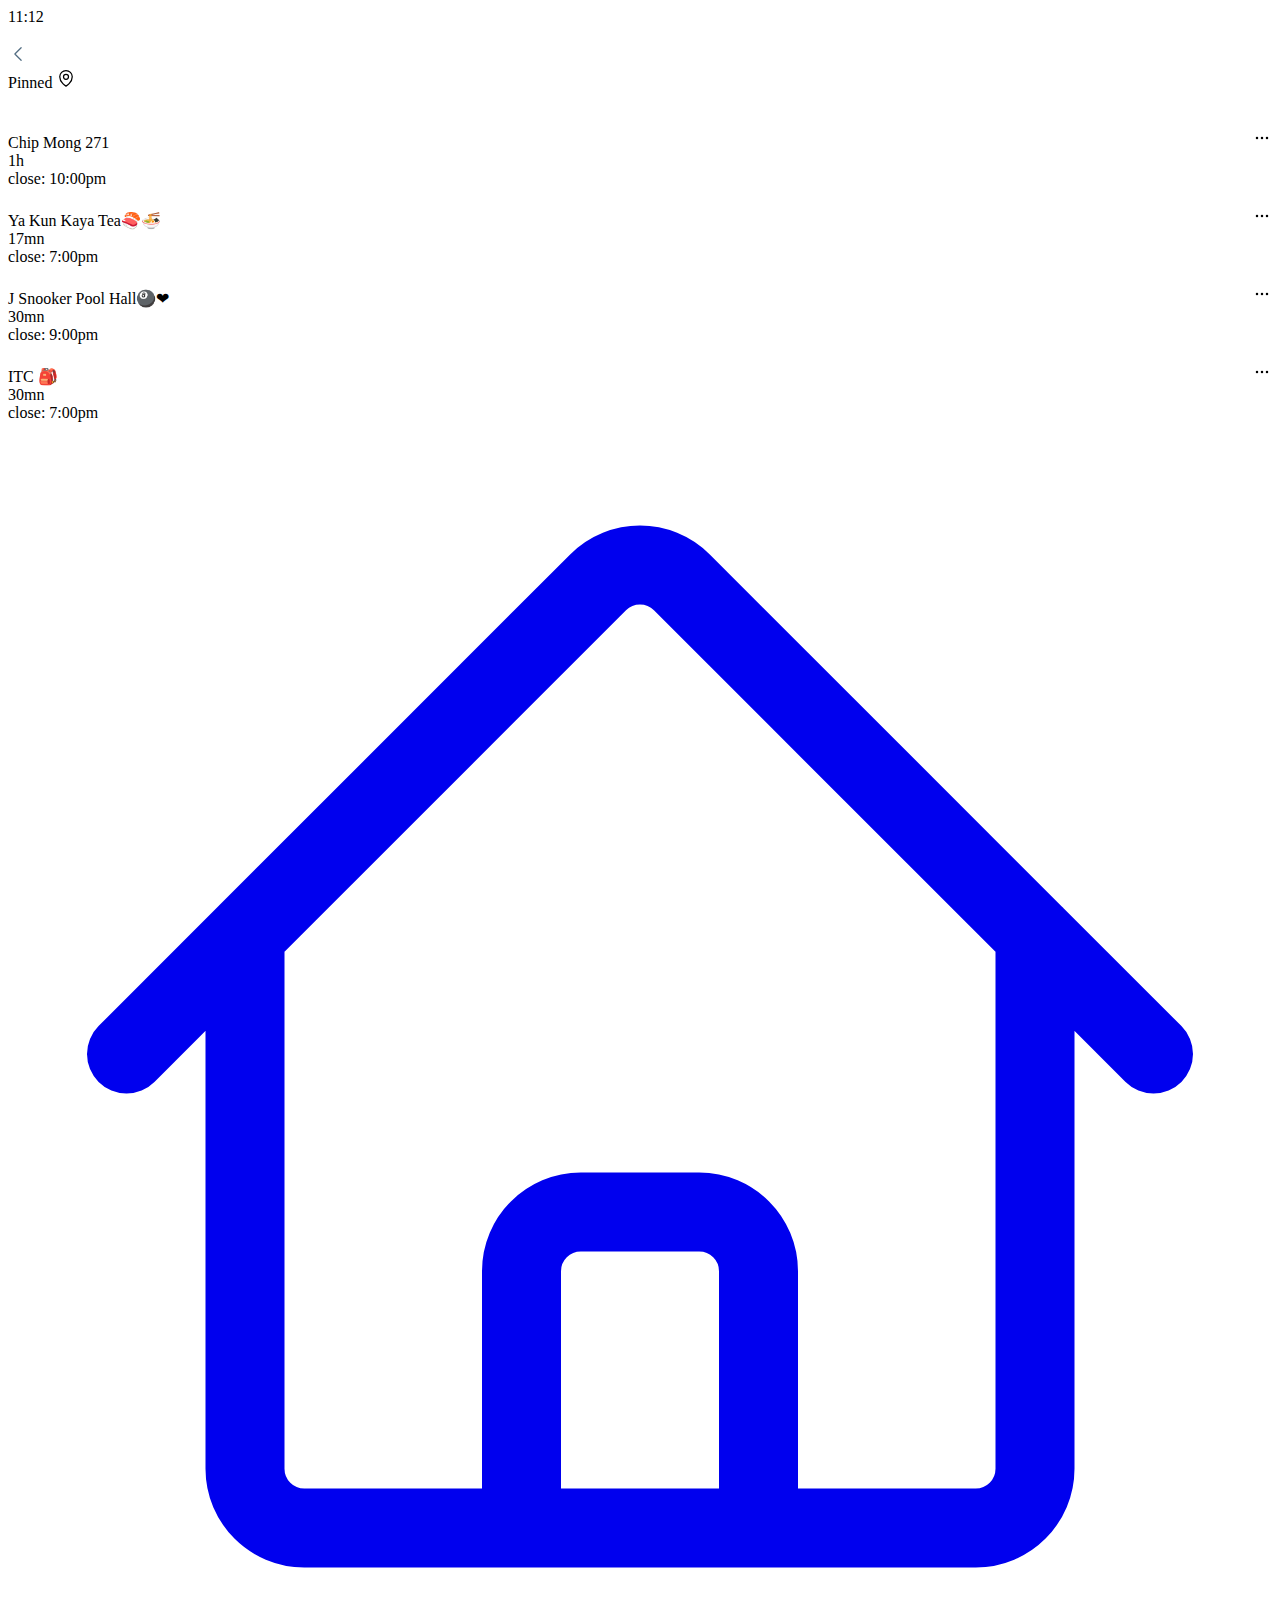
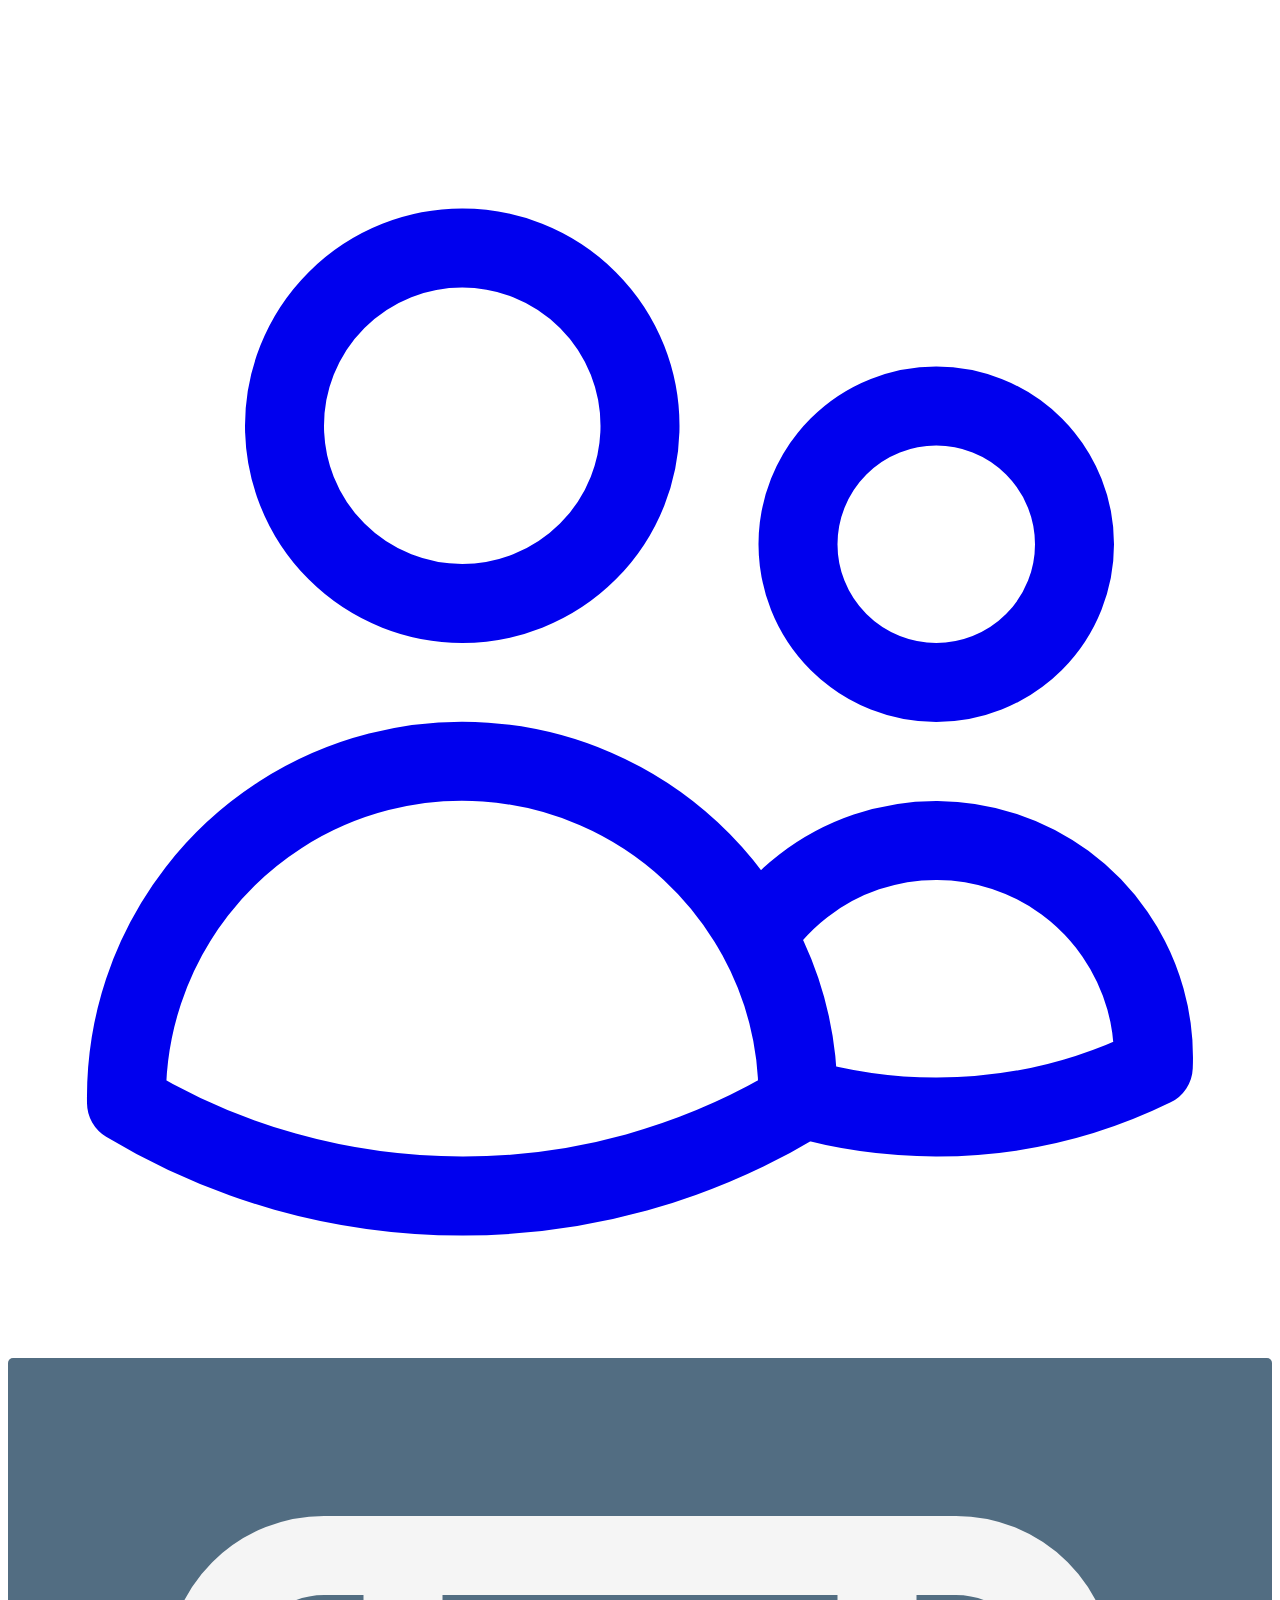
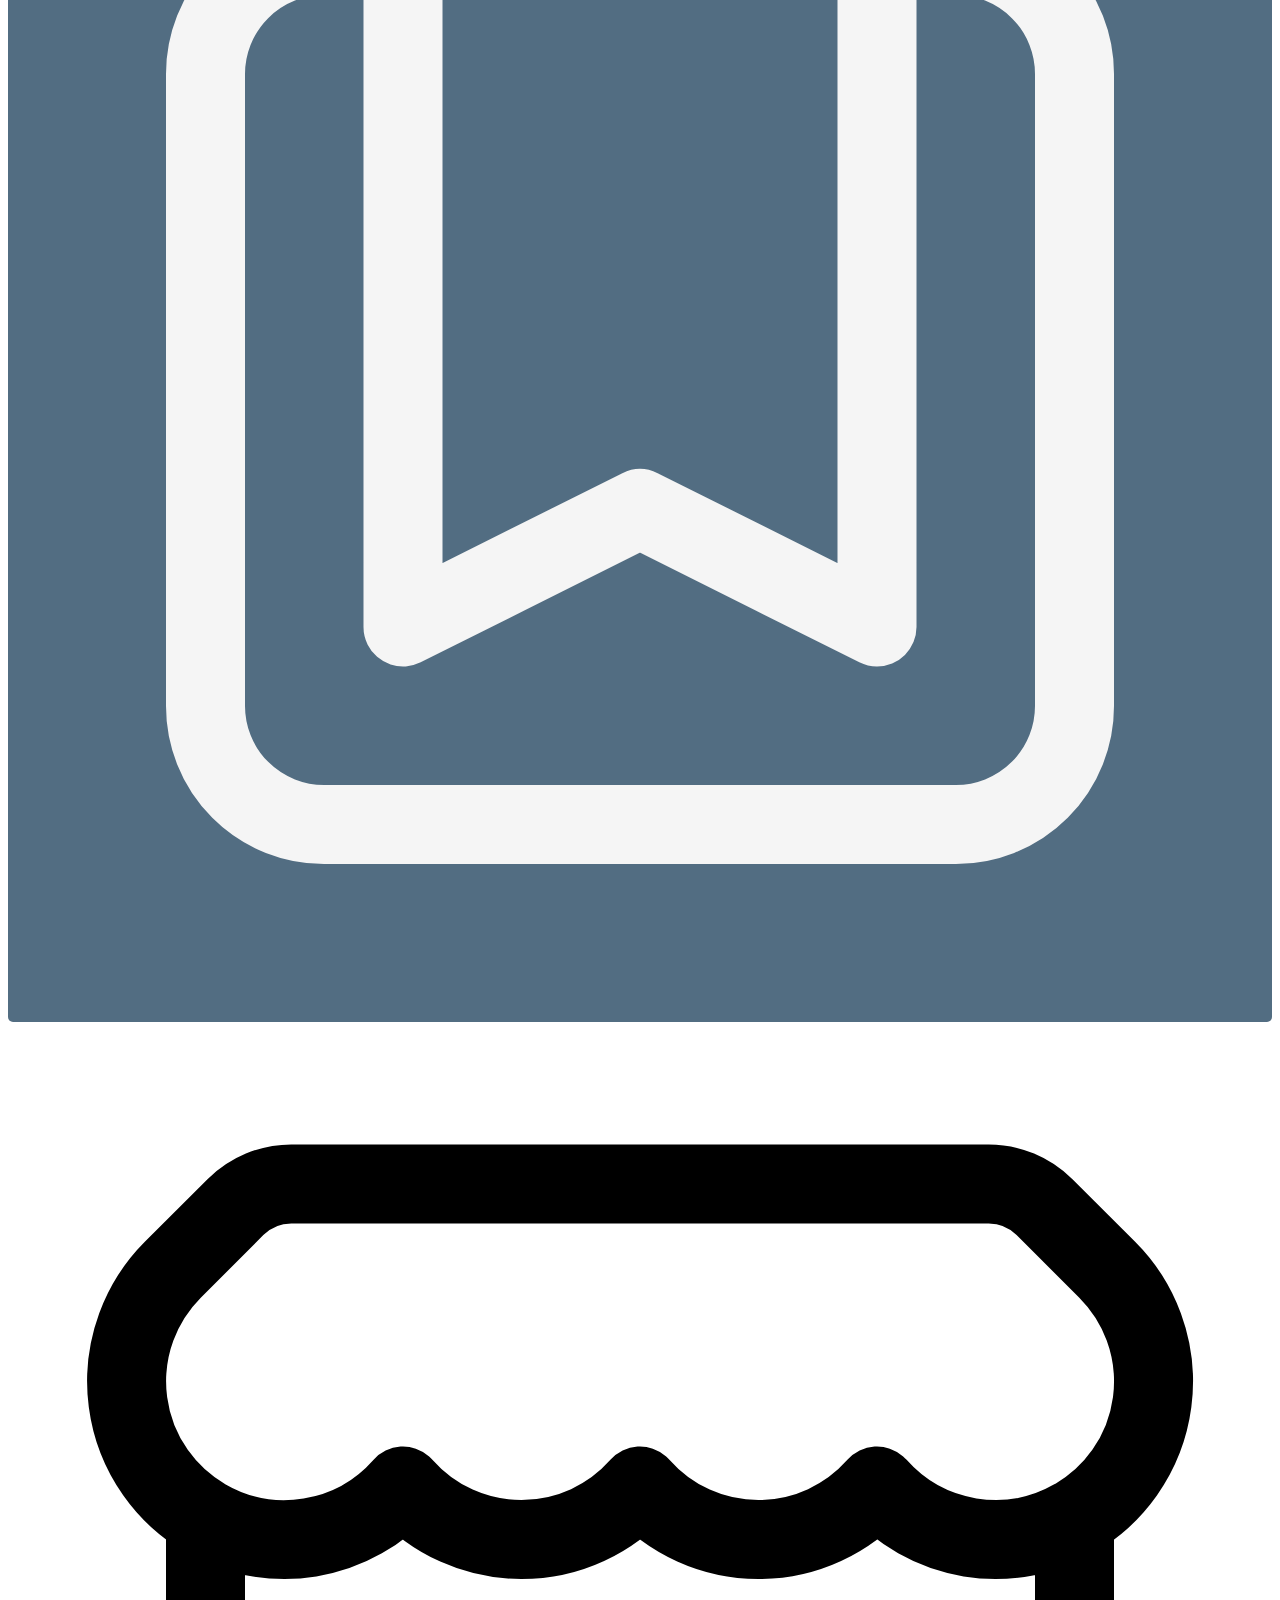
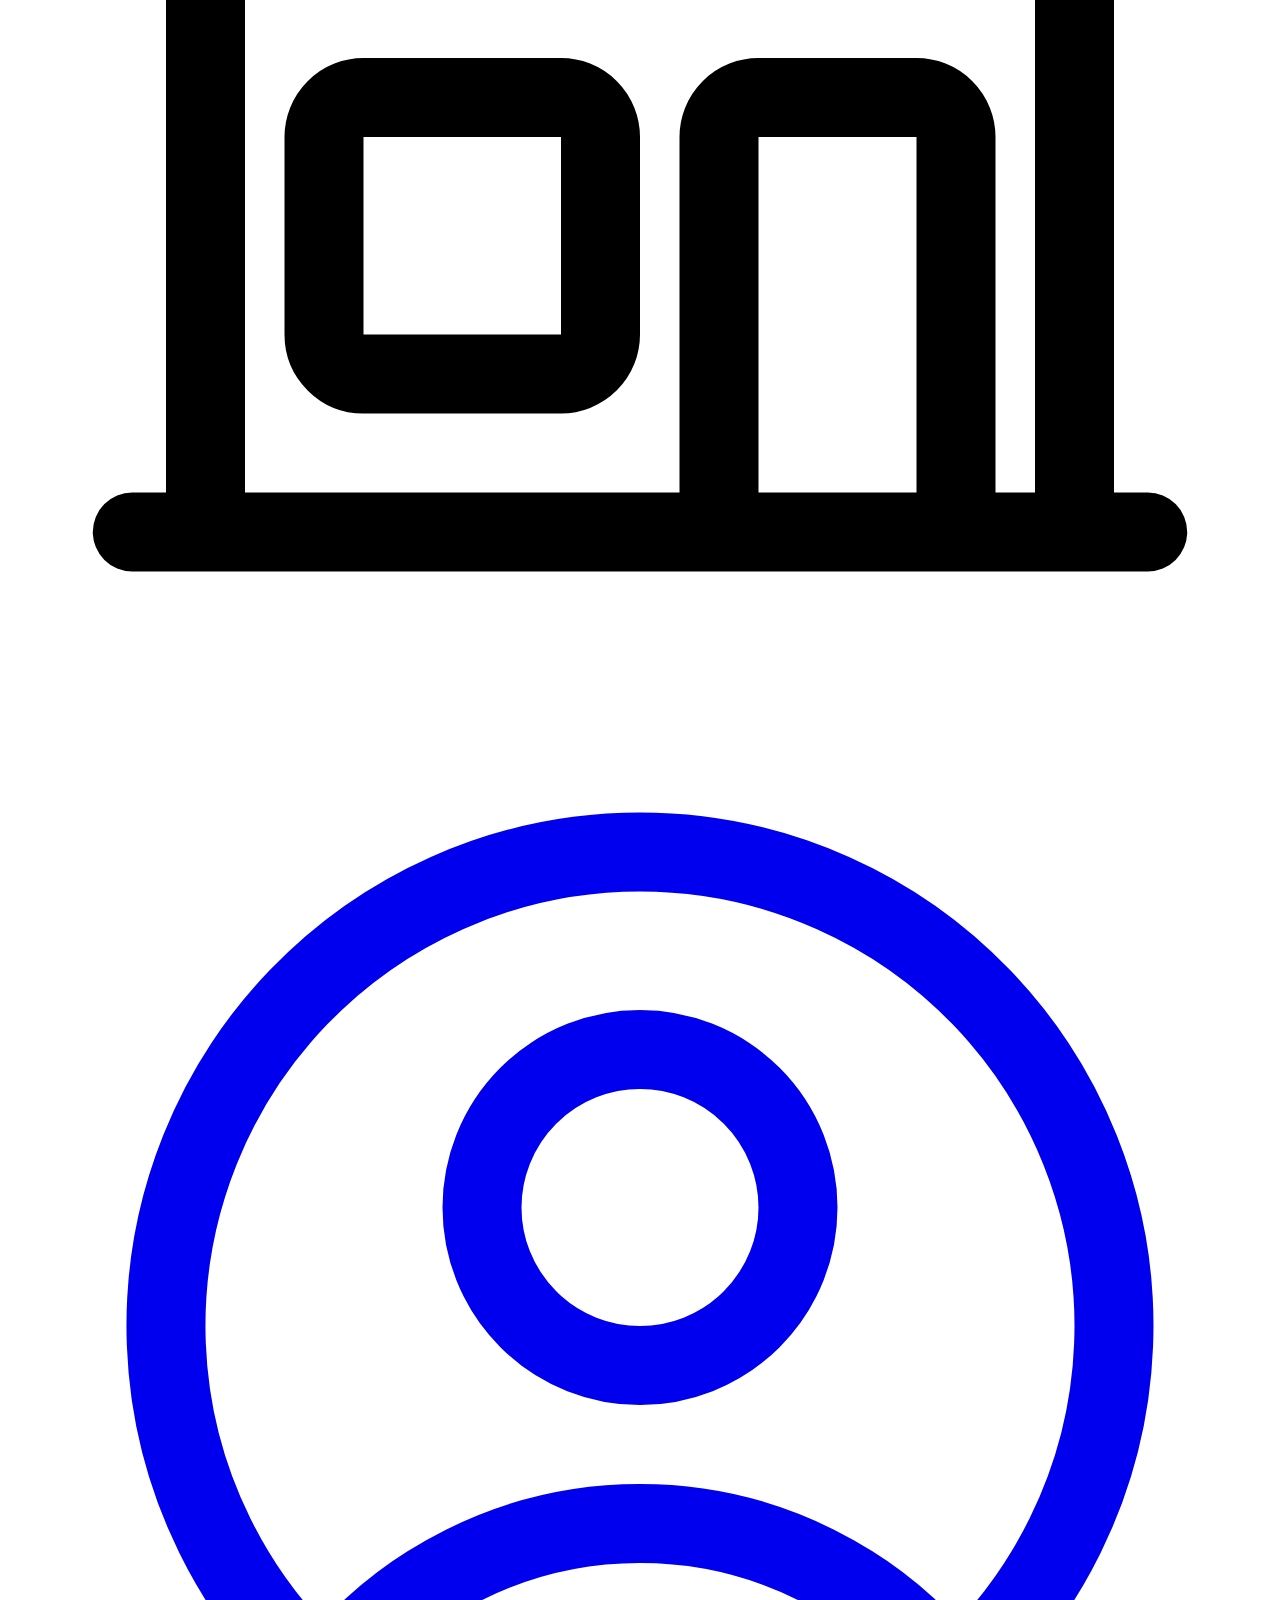
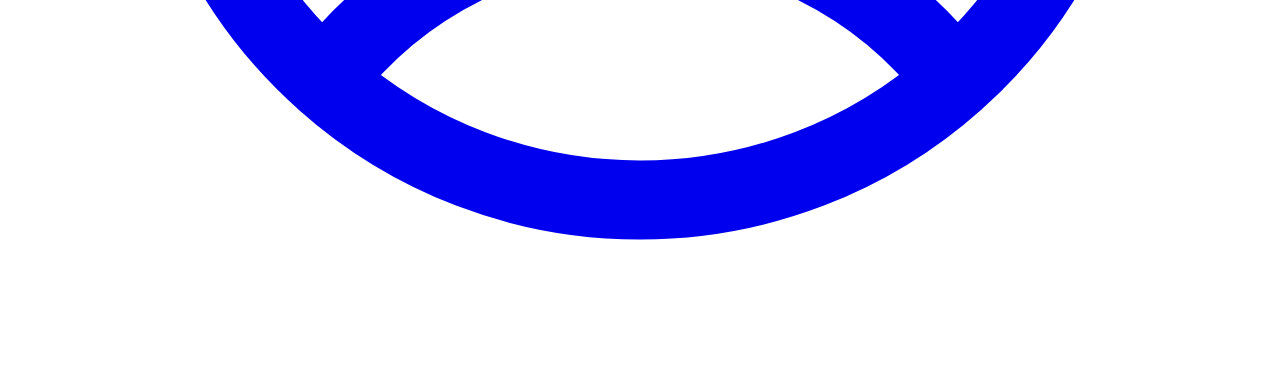
==== page10.html @ b0215a27 "..." ====
<!DOCTYPE html>
<html lang="en">
<head>
    <meta charset="UTF-8">
    <meta name="viewport" content="width=device-width, initial-scale=1.0">
    <title>page10</title>
    <link rel="stylesheet" href="../Web-Design/assets/css/profile.css">
    <link rel="stylesheet" href="../Web-Design/assets/css/page9.css">
    <link rel="stylesheet" href="../Web-Design/assets/css/page10.css">
</head>
<body>
    <div class="wrapper">
       <div class="p1">
          <div class="row1"> 
               
               <div class="text-font">11:12</div>
               <div class="image_gr">
                 <img src="../Web-Design/assets/image/serverVector.png" alt="">
                 <img src="../Web-Design/assets/image/wifiSignal.png" alt="">
                 <img src="../Web-Design/assets/image/battery.png" alt="">
              </div>
           </div>
            
           <a href="../Web-Design/page9.html" target="_parent" class="back-pinned Hover">
                <svg style="width: 20px;color:rgba(82, 109, 130, 1); padding-right: 50px;" xmlns="http://www.w3.org/2000/svg" fill="none" viewBox="0 0 24 24" stroke-width="1.5" stroke="currentColor" class="w-6 h-6">
                    <path stroke-linecap="round" stroke-linejoin="round" d="M15.75 19.5L8.25 12l7.5-7.5" />
                </svg>
            </a>
            <div class="f ">Pinned
                <svg style="width: 20px;" xmlns="http://www.w3.org/2000/svg" fill="none" viewBox="0 0 24 24" stroke-width="1.5" stroke="currentColor" class="w-6 h-6">
                    <path stroke-linecap="round" stroke-linejoin="round" d="M15 10.5a3 3 0 11-6 0 3 3 0 016 0z" />
                    <path stroke-linecap="round" stroke-linejoin="round" d="M19.5 10.5c0 7.142-7.5 11.25-7.5 11.25S4.5 17.642 4.5 10.5a7.5 7.5 0 1115 0z" />
                 </svg> 
            </div>
            <br>

            <div class="scrolling">
                <div class="R1">
                    <div class="wrap-row">
                        <img class="place-pic "></img>
                        <div style="display: flex; align-items: baseline;justify-content: space-between; width: 100%;">
                            <div class="p">
                                Chip Mong 271 <br>1h <br> close: 10:00pm  
                            </div>
                            <svg style="width: 20px;" xmlns="http://www.w3.org/2000/svg" fill="none" viewBox="0 0 24 24" stroke-width="1.5" stroke="currentColor" class="w-6 h-6">
                                <path stroke-linecap="round" stroke-linejoin="round" d="M6.75 12a.75.75 0 11-1.5 0 .75.75 0 011.5 0zM12.75 12a.75.75 0 11-1.5 0 .75.75 0 011.5 0zM18.75 12a.75.75 0 11-1.5 0 .75.75 0 011.5 0z" />
                            </svg>
                        </div>
                    </div>       
                </div>  

                <div class="R1">
                    <div class="wrap-row">
                        <img class="place-pic "></img>
    
                        <div style="display: flex; align-items: baseline;justify-content: space-between; width: 100%;">
                            <div class="p">
                                Ya Kun Kaya Tea🍣🍜 <br>17mn <br> close: 7:00pm  
                            </div>
                            <svg style="width: 20px;" xmlns="http://www.w3.org/2000/svg" fill="none" viewBox="0 0 24 24" stroke-width="1.5" stroke="currentColor" class="w-6 h-6">
                                <path stroke-linecap="round" stroke-linejoin="round" d="M6.75 12a.75.75 0 11-1.5 0 .75.75 0 011.5 0zM12.75 12a.75.75 0 11-1.5 0 .75.75 0 011.5 0zM18.75 12a.75.75 0 11-1.5 0 .75.75 0 011.5 0z" />
                            </svg>
                        </div>
                    </div>       
                </div>  
                <div class="R1">
                    <div class="wrap-row">
                        <img class="place-pic "></img>
                        <div style="display: flex; align-items: baseline;justify-content: space-between; width: 100%;">
                            <div class="p">
                                J Snooker Pool Hall🎱❤ <br>30mn <br> close: 9:00pm  
                            </div>
                            <svg style="width: 20px;" xmlns="http://www.w3.org/2000/svg" fill="none" viewBox="0 0 24 24" stroke-width="1.5" stroke="currentColor" class="w-6 h-6">
                                <path stroke-linecap="round" stroke-linejoin="round" d="M6.75 12a.75.75 0 11-1.5 0 .75.75 0 011.5 0zM12.75 12a.75.75 0 11-1.5 0 .75.75 0 011.5 0zM18.75 12a.75.75 0 11-1.5 0 .75.75 0 011.5 0z" />
                            </svg>
                        </div>
                    </div>       
                </div>  

                <div class="R1">
                    <div class="wrap-row">
                        <img class="place-pic "></img>

                        <div style="display: flex; align-items: baseline;justify-content: space-between; width: 100%;">
                            <div class="p">
                                ITC 🎒<br>30mn <br> close: 7:00pm  
                            </div>
                            <svg style="width: 20px;" xmlns="http://www.w3.org/2000/svg" fill="none" viewBox="0 0 24 24" stroke-width="1.5" stroke="currentColor" class="w-6 h-6">
                                <path stroke-linecap="round" stroke-linejoin="round" d="M6.75 12a.75.75 0 11-1.5 0 .75.75 0 011.5 0zM12.75 12a.75.75 0 11-1.5 0 .75.75 0 011.5 0zM18.75 12a.75.75 0 11-1.5 0 .75.75 0 011.5 0z" />
                            </svg>
                        </div>
                    </div>       
                </div> 
           </div>
 
        </div> 


       <!-- bottom -->
       <div class="p2">
           <div class="p2-bottom">
              <a href="../Web-Design/page6.html" target="_parent">
                 <svg xmlns="http://www.w3.org/2000/svg" fill="none" viewBox="0 0 24 24" stroke-width="1.5" stroke="currentColor" class="w-6 h-6 Icon icon-style">
                    <path stroke-linecap="round" stroke-linejoin="round" d="M2.25 12l8.954-8.955c.44-.439 1.152-.439 1.591 0L21.75 12M4.5 9.75v10.125c0 .621.504 1.125 1.125 1.125H9.75v-4.875c0-.621.504-1.125 1.125-1.125h2.25c.621 0 1.125.504 1.125 1.125V21h4.125c.621 0 1.125-.504 1.125-1.125V9.75M8.25 21h8.25" />
                  </svg> 
              </a>
              <a href="../Web-Design/page8.html" target="_parent"> 
                 <svg  xmlns="http://www.w3.org/2000/svg" fill="none" viewBox="0 0 24 24" stroke-width="1.5" stroke="currentColor" class="w-6 h-6 Icon icon-style">
                    <path stroke-linecap="round" stroke-linejoin="round" d="M15 19.128a9.38 9.38 0 002.625.372 9.337 9.337 0 004.121-.952 4.125 4.125 0 00-7.533-2.493M15 19.128v-.003c0-1.113-.285-2.16-.786-3.07M15 19.128v.106A12.318 12.318 0 018.624 21c-2.331 0-4.512-.645-6.374-1.766l-.001-.109a6.375 6.375 0 0111.964-3.07M12 6.375a3.375 3.375 0 11-6.75 0 3.375 3.375 0 016.75 0zm8.25 2.25a2.625 2.625 0 11-5.25 0 2.625 2.625 0 015.25 0z" />
                  </svg>
              </a>
              <div >
                 <svg style="color: whitesmoke;background-color: rgba(82, 109, 130, 1); border-radius:5px;" xmlns="http://www.w3.org/2000/svg" fill="none" viewBox="0 0 24 24" stroke-width="1.5" stroke="currentColor" class="w-6 h-6 Icon icon-style">
                    <path stroke-linecap="round" stroke-linejoin="round" d="M16.5 3.75V16.5L12 14.25 7.5 16.5V3.75m9 0H18A2.25 2.25 0 0120.25 6v12A2.25 2.25 0 0118 20.25H6A2.25 2.25 0 013.75 18V6A2.25 2.25 0 016 3.75h1.5m9 0h-9" />
                  </svg>
                  
              </div>
              <div >
                 <svg  xmlns="http://www.w3.org/2000/svg" fill="none" viewBox="0 0 24 24" stroke-width="1.5" stroke="currentColor" class="w-6 h-6 Icon icon-style">
                    <path stroke-linecap="round" stroke-linejoin="round" d="M13.5 21v-7.5a.75.75 0 01.75-.75h3a.75.75 0 01.75.75V21m-4.5 0H2.36m11.14 0H18m0 0h3.64m-1.39 0V9.349m-16.5 11.65V9.35m0 0a3.001 3.001 0 003.75-.615A2.993 2.993 0 009.75 9.75c.896 0 1.7-.393 2.25-1.016a2.993 2.993 0 002.25 1.016c.896 0 1.7-.393 2.25-1.016a3.001 3.001 0 003.75.614m-16.5 0a3.004 3.004 0 01-.621-4.72L4.318 3.44A1.5 1.5 0 015.378 3h13.243a1.5 1.5 0 011.06.44l1.19 1.189a3 3 0 01-.621 4.72m-13.5 8.65h3.75a.75.75 0 00.75-.75V13.5a.75.75 0 00-.75-.75H6.75a.75.75 0 00-.75.75v3.75c0 .415.336.75.75.75z" />
                 </svg>                   
              </div>
              <!-- <div>
                 <svg xmlns="http://www.w3.org/2000/svg" fill="none" viewBox="0 0 24 24" stroke-width="1.5" stroke="currentColor" class="w-6 h-6">
                 <path stroke-linecap="round" stroke-linejoin="round" d="M17.982 18.725A7.488 7.488 0 0012 15.75a7.488 7.488 0 00-5.982 2.975m11.963 0a9 9 0 10-11.963 0m11.963 0A8.966 8.966 0 0112 21a8.966 8.966 0 01-5.982-2.275M15 9.75a3 3 0 11-6 0 3 3 0 016 0z" />
                 </svg>
              </div> -->
              <a href="../Web-Design/page4.html" target="_parent">
               <div>
                  <svg xmlns="http://www.w3.org/2000/svg" fill="none" viewBox="0 0 24 24" stroke-width="1.5" stroke="currentColor" class="w-6 h-6 Icon icon-style">
                     <path stroke-linecap="round" stroke-linejoin="round" d="M17.982 18.725A7.488 7.488 0 0012 15.75a7.488 7.488 0 00-5.982 2.975m11.963 0a9 9 0 10-11.963 0m11.963 0A8.966 8.966 0 0112 21a8.966 8.966 0 01-5.982-2.275M15 9.75a3 3 0 11-6 0 3 3 0 016 0z" />
                     </svg>
               </div>
            </a>

           </div>

           <div class="p2-line-wrap"><div class="p2-line"></div></div>

       </div>
    </div>
   
</body>
</html>
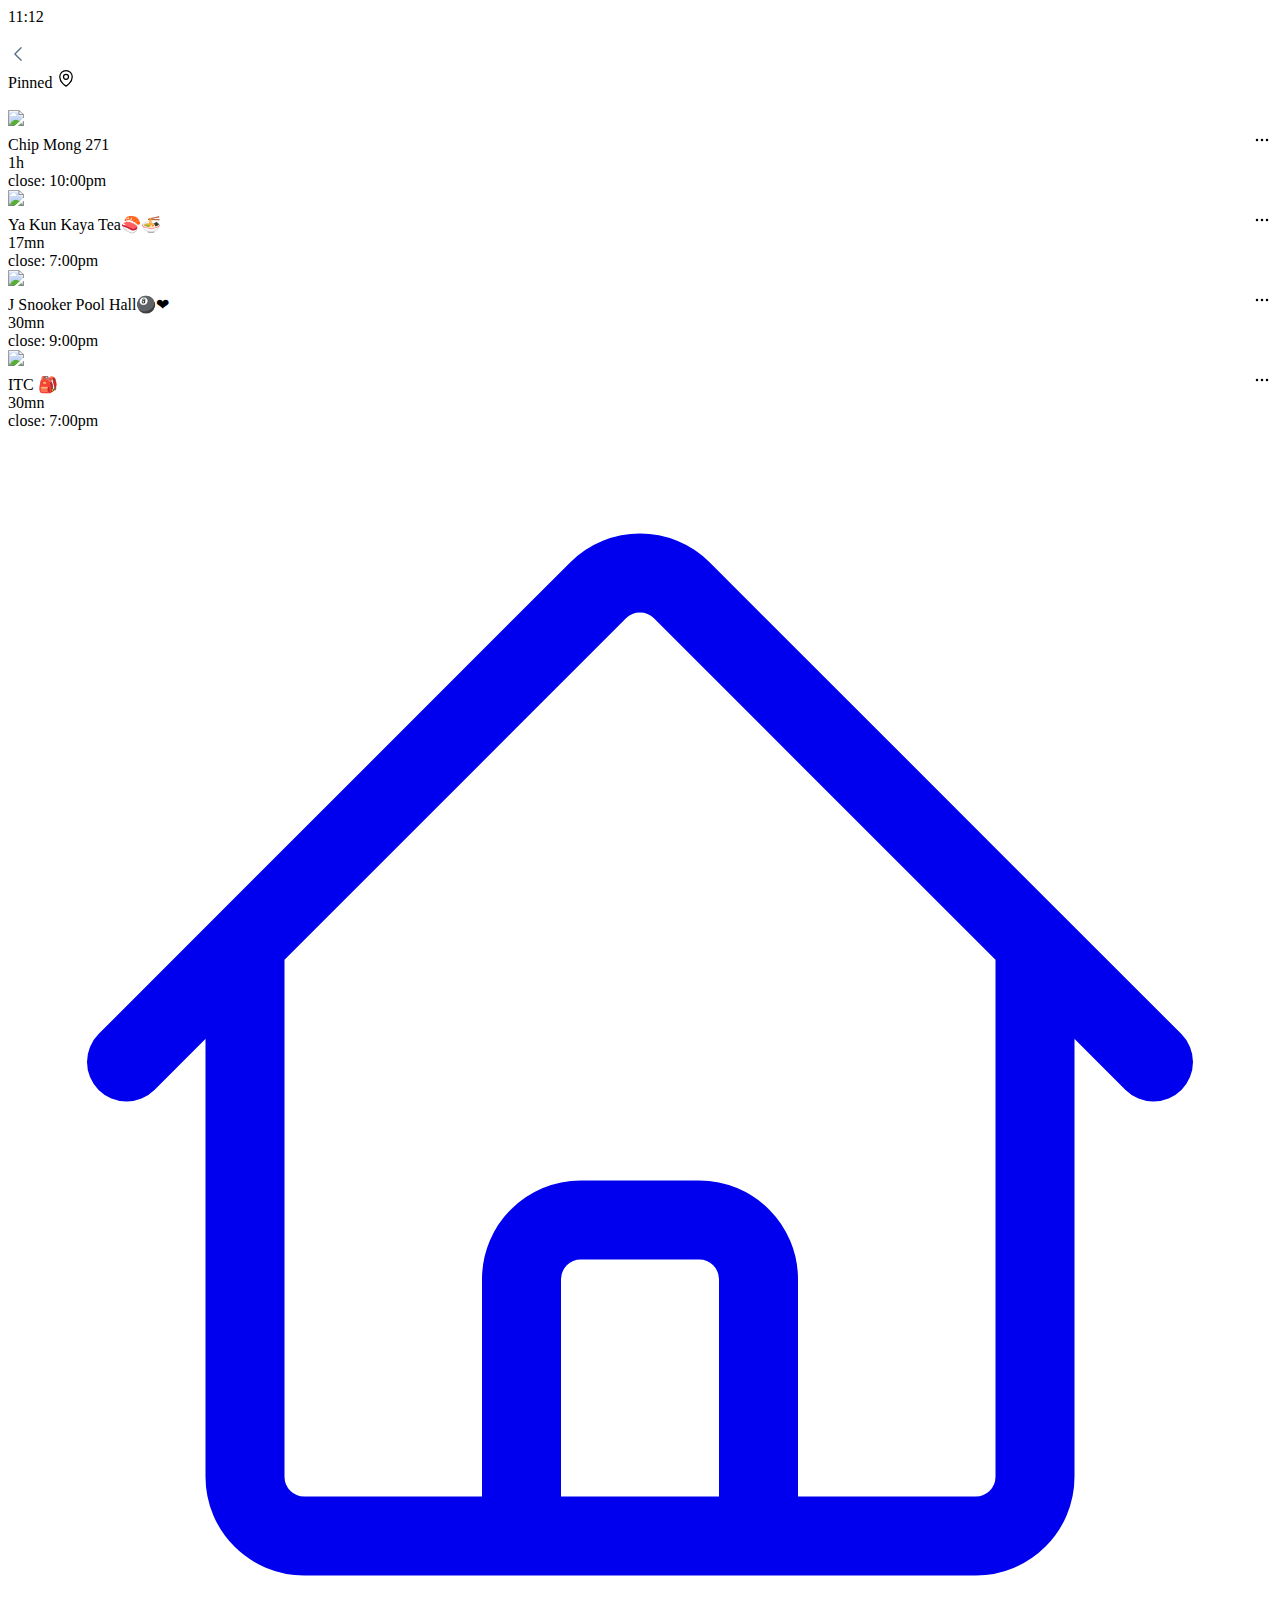
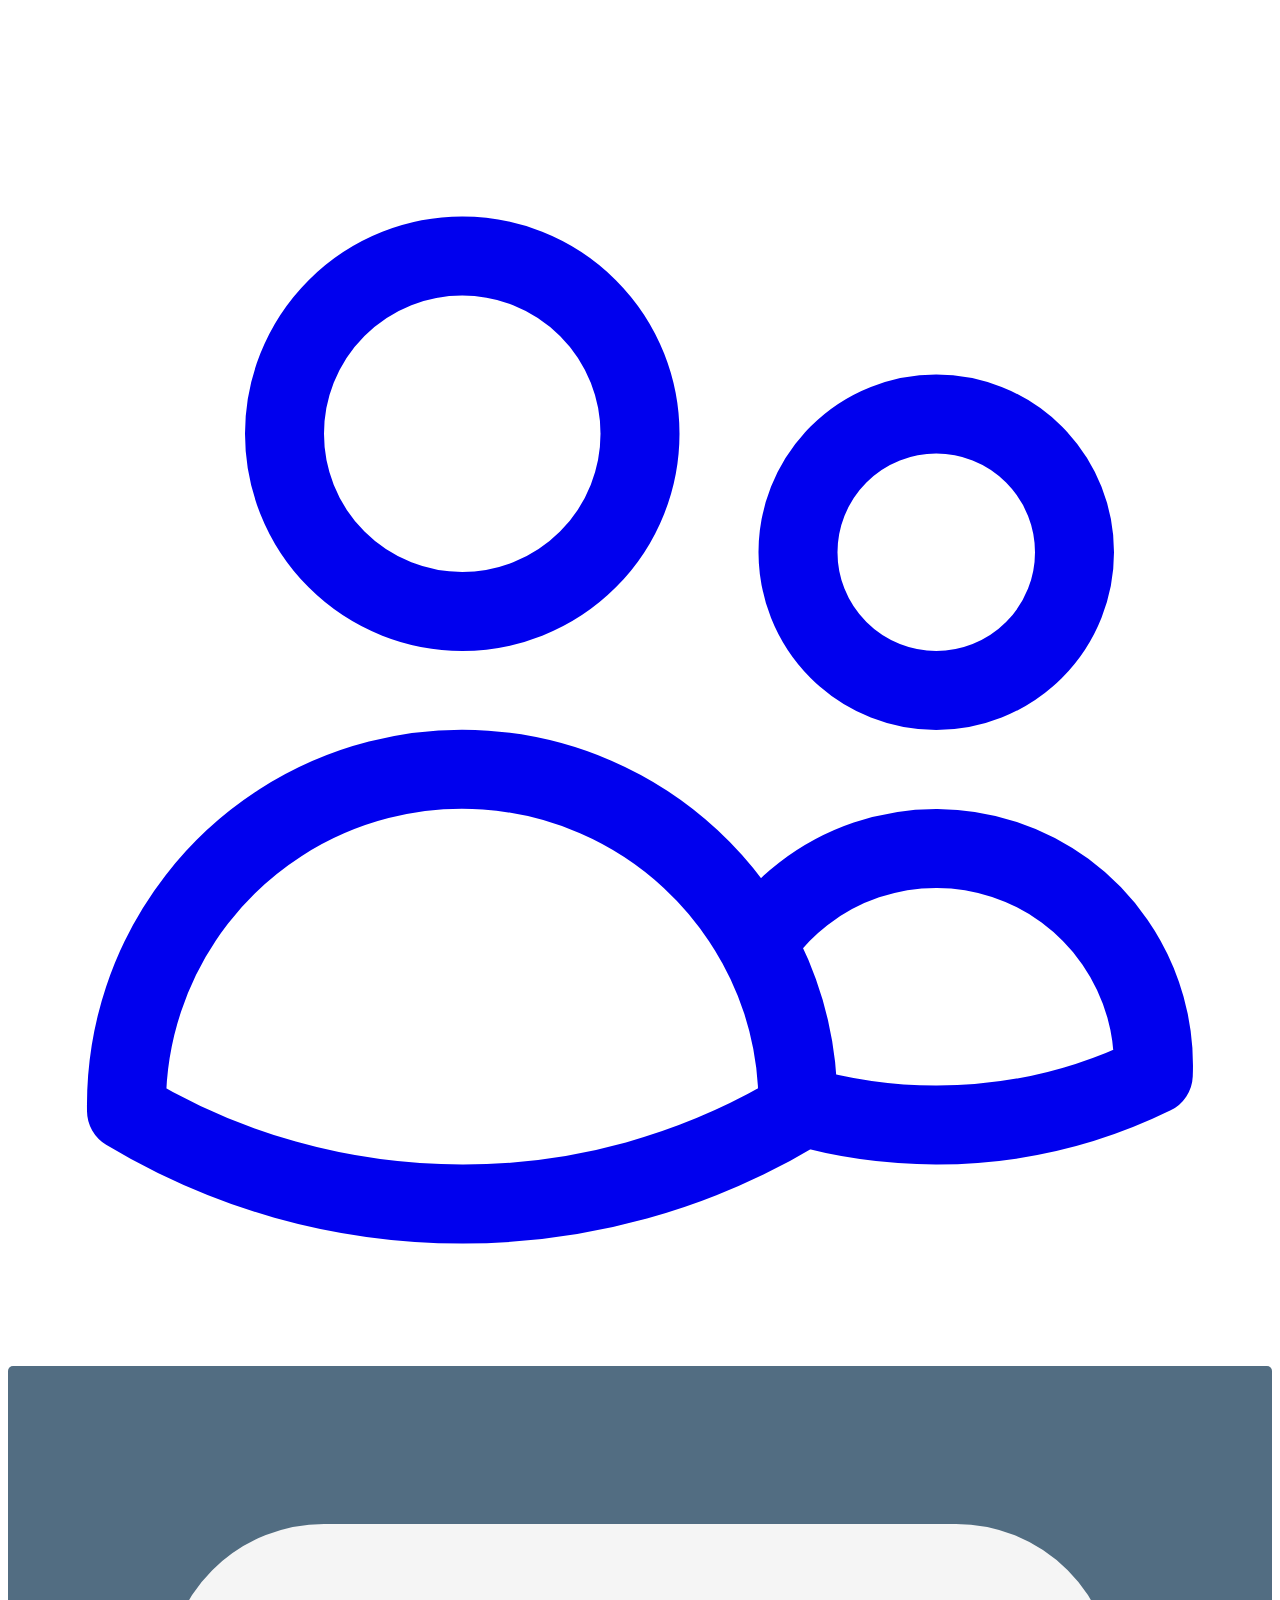
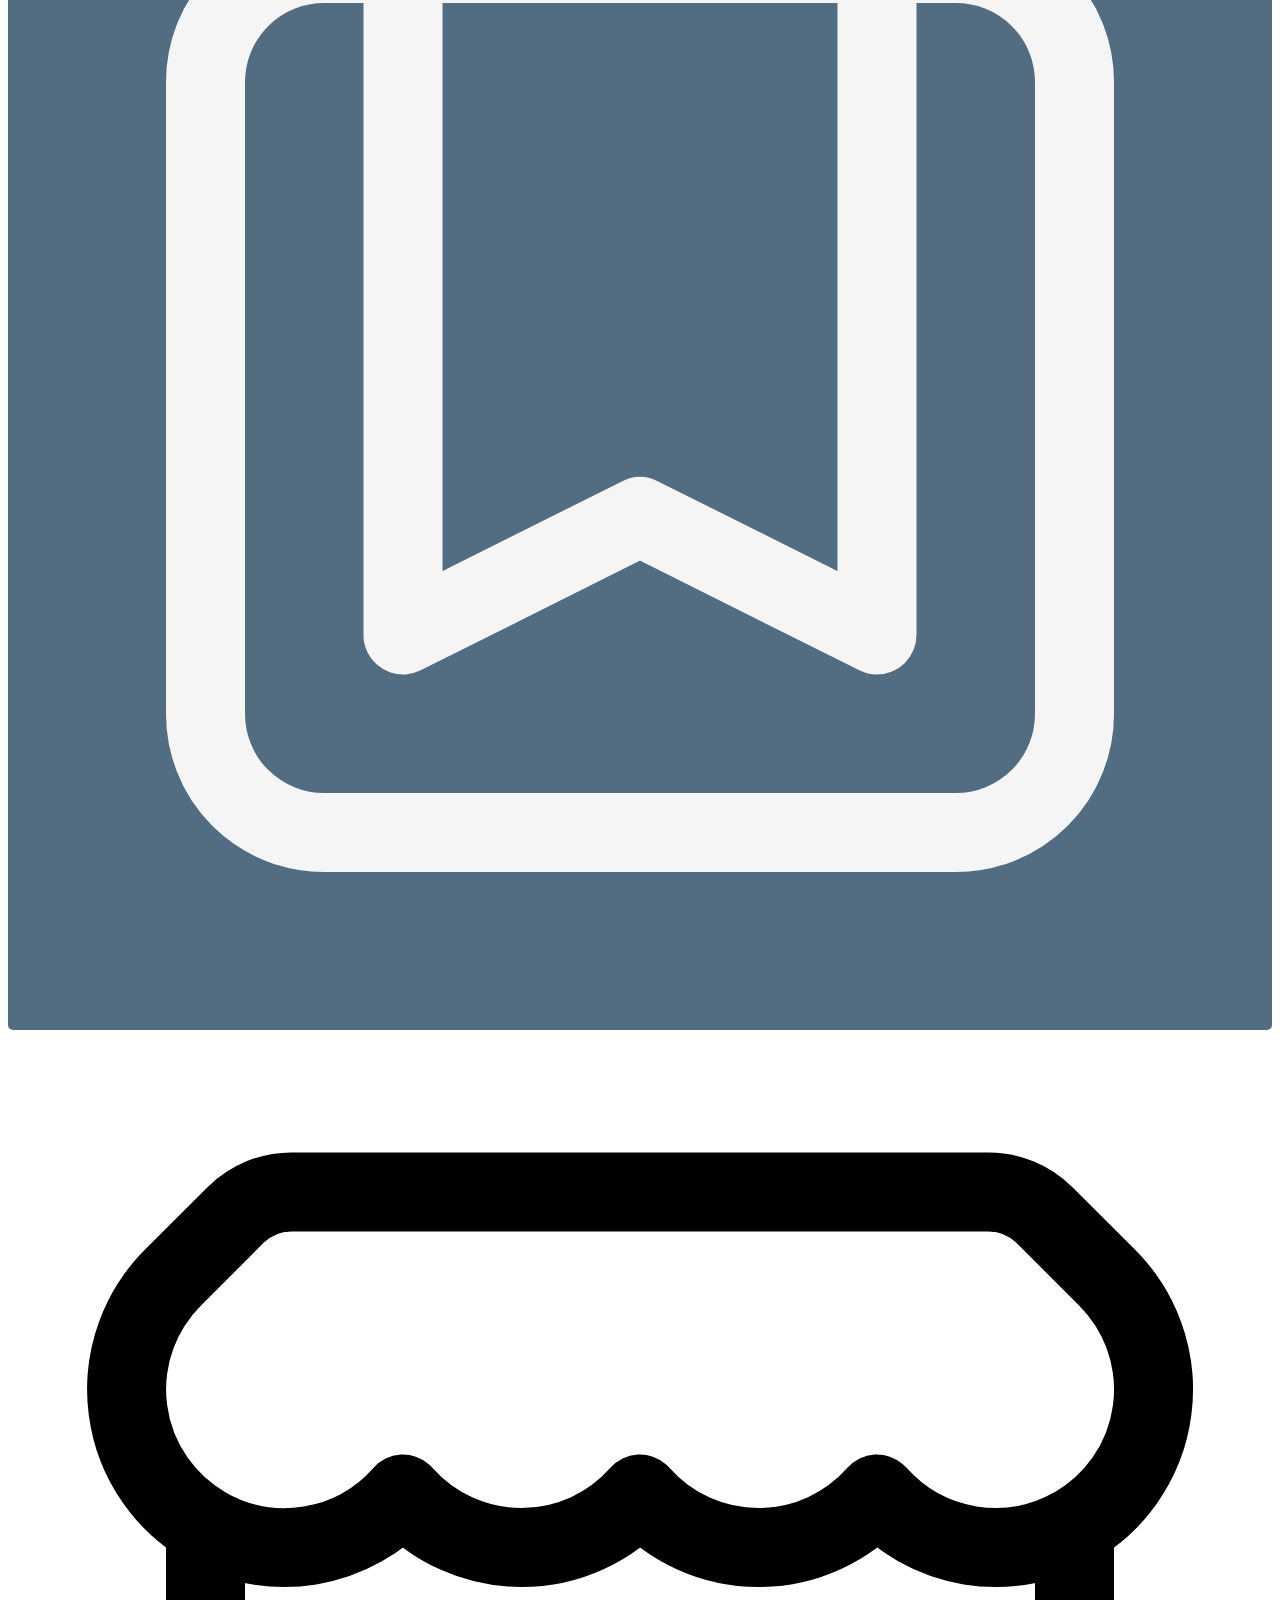
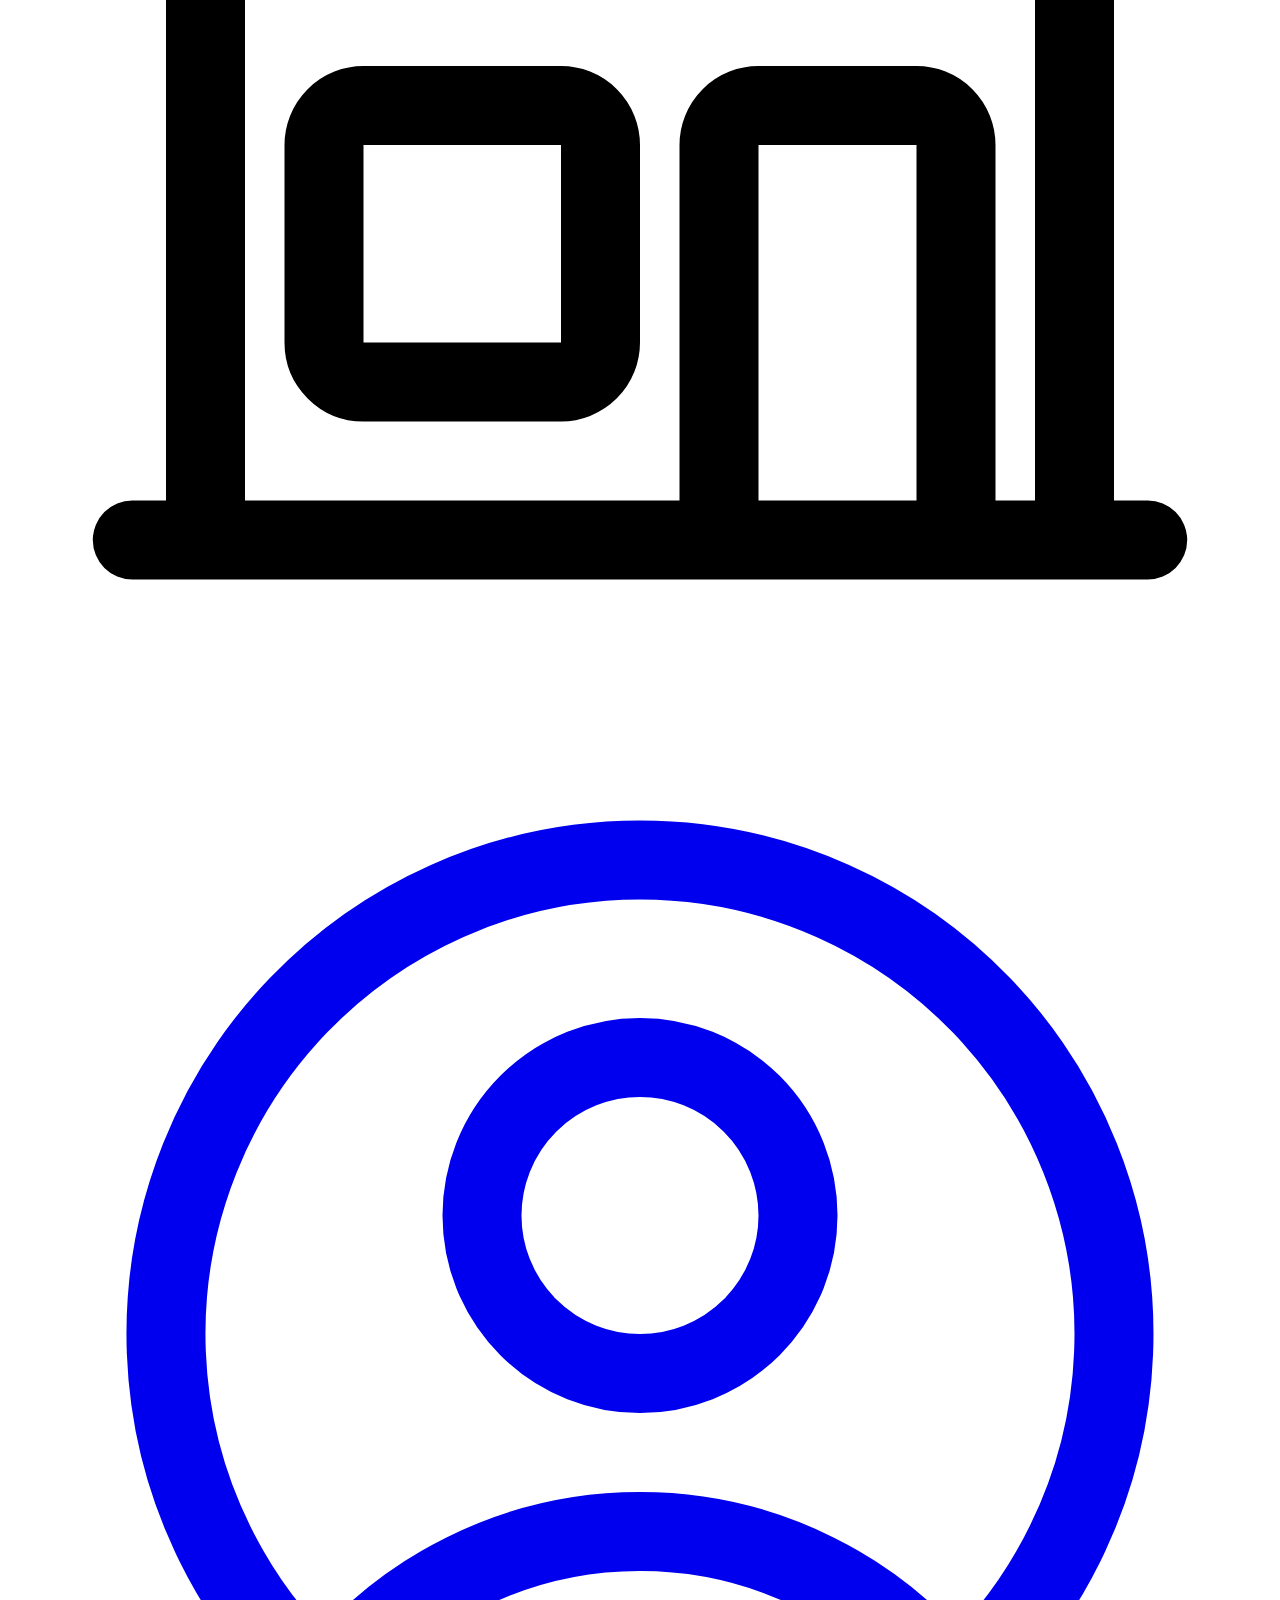
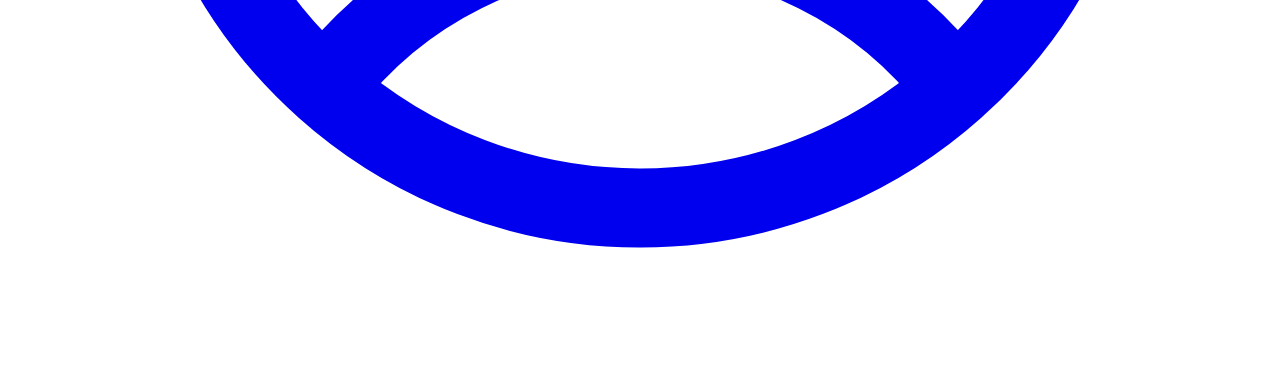
==== commit d94a894c: "pinned picture" ====
--- a/page10.html
+++ b/page10.html
@@ -37,7 +37,7 @@
             <div class="scrolling">
                 <div class="R1">
                     <div class="wrap-row">
-                        <img class="place-pic "></img>
+                        <img class="place-pic " src="../Web-Design/assets/image/page10/271.jpg"></img>
                         <div style="display: flex; align-items: baseline;justify-content: space-between; width: 100%;">
                             <div class="p">
                                 Chip Mong 271 <br>1h <br> close: 10:00pm  
@@ -51,7 +51,7 @@
 
                 <div class="R1">
                     <div class="wrap-row">
-                        <img class="place-pic "></img>
+                        <img class="place-pic " src="../Web-Design/assets/image/page10/yakun.jpg"></img>
     
                         <div style="display: flex; align-items: baseline;justify-content: space-between; width: 100%;">
                             <div class="p">
@@ -65,7 +65,7 @@
                 </div>  
                 <div class="R1">
                     <div class="wrap-row">
-                        <img class="place-pic "></img>
+                        <img class="place-pic " src="../Web-Design/assets/image/page10/snooker.jpg"></img>
                         <div style="display: flex; align-items: baseline;justify-content: space-between; width: 100%;">
                             <div class="p">
                                 J Snooker Pool Hall🎱❤ <br>30mn <br> close: 9:00pm  
@@ -79,7 +79,7 @@
 
                 <div class="R1">
                     <div class="wrap-row">
-                        <img class="place-pic "></img>
+                        <img class="place-pic " src="../Web-Design/assets/image/page10/ITC.jpg"></img>
 
                         <div style="display: flex; align-items: baseline;justify-content: space-between; width: 100%;">
                             <div class="p">
